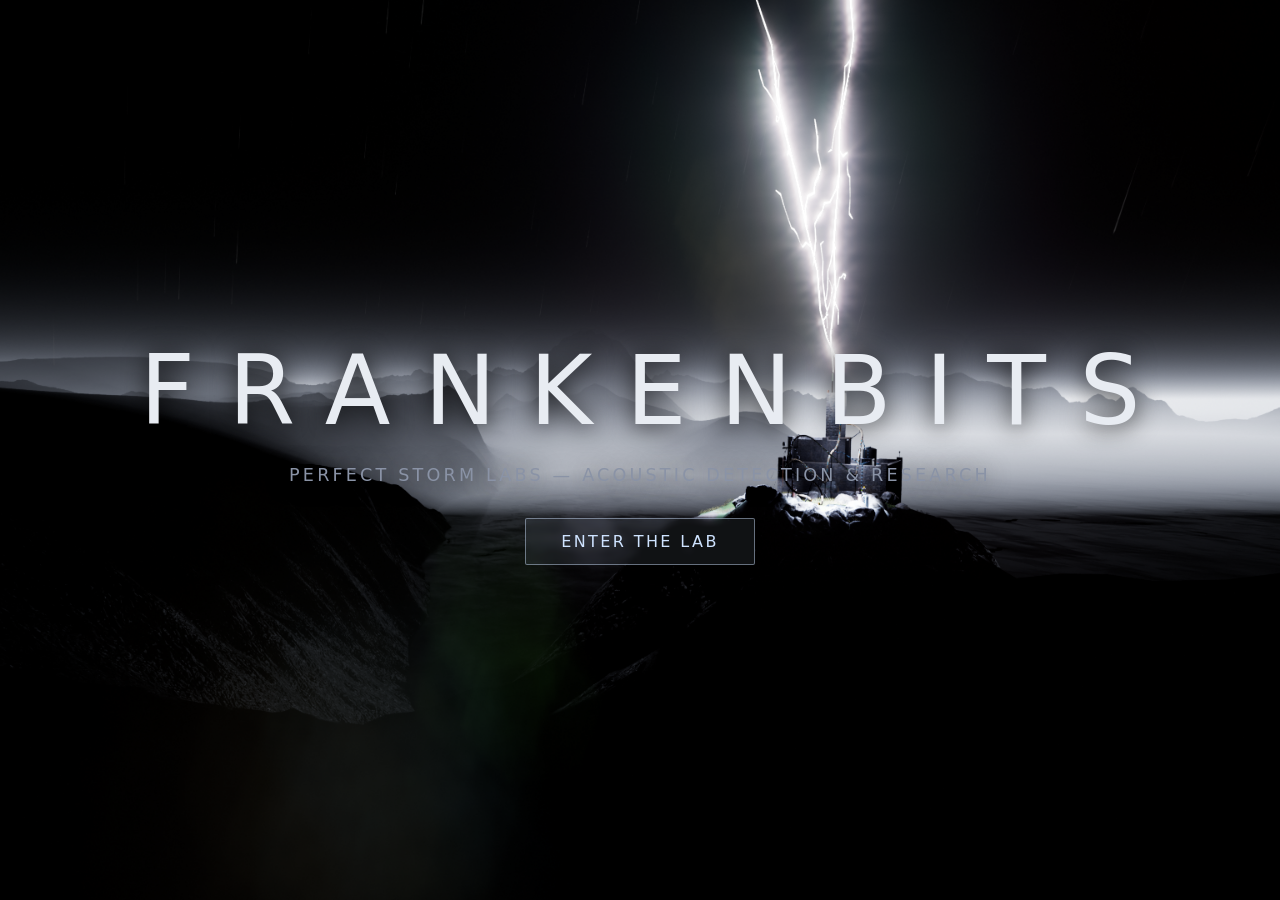
==== index.html @ 6821a6b4 "Initial site: FrankenBits landing (outer loop live, forge-cut autochain wired) - Vanilla HTML/CSS/JS" ====
<!DOCTYPE html>
<html lang="en">
<head>
  <meta charset="UTF-8" />
  <meta name="viewport" content="width=device-width, initial-scale=1.0" />
  <title>FrankenBits — Perfect Storm Labs</title>
  <meta name="description" content="FrankenBits, LLC — acoustic detection &amp; research." />
  <link rel="stylesheet" href="styles.css" />
</head>
<body>
  <!--
    VIDEO CHOREOGRAPHY (proof of concept)
    ───────────────────────────────────────────
    1. #loop-video     — muted autoplay LOOP, lab exterior (ambient hero bg).
    2. #dive-video     — on CLICK ("Enter"), dives into the lab, ENDS on a static align frame.
    3. #mirror-settle  — mirror balls roll into alignment ONCE (216f), then hand to:
    4. #mirror-loop    — seamless 720-frame full-rotation LOOP = the live nav hub (forever).
    5. #dest-video     — a PURPOSEFUL CLICK destination via the elevator ("Explore More" → reception;
                         currently uses the forge clip as a stand-in until reception is rendered).

    Video files are NOT committed here (GitHub Pages 100MB/file limit). Point data-src at your
    hosted URLs (S3+CloudFront or Cloudflare R2). Encode web copies from a PNG sequence with:
      ffmpeg -framerate 30 -start_number 0 -i frames_%03d.png -c:v libx264 -crf 23 \
             -pix_fmt yuv420p -movflags +faststart -an out.mp4
    (Match the %0Nd padding to your frames; +faststart is required for progressive web playback.)
  -->

  <!-- STAGE 1: ambient looping exterior -->
  <section id="stage-loop" class="stage is-active">
    <video id="loop-video" class="bg-video" autoplay muted loop playsinline preload="auto"
           poster="assets/Image5_002.png" data-src="assets/intro_loop.mp4"></video>
    <div class="overlay">
      <h1 class="brand">FRANKENBITS</h1>
      <p class="tagline">Perfect Storm Labs — Acoustic Detection &amp; Research</p>
      <button id="btn-enter" class="cta" type="button">Enter the Lab</button>
    </div>
  </section>

  <!-- STAGE 2: click-to-dive, freezes on hero still -->
  <section id="stage-dive" class="stage">
    <video id="dive-video" class="bg-video" muted playsinline preload="auto"
           poster="assets/HERO2.png" data-src="assets/dive.mp4"></video>
    <!-- LIVE nav hub (two-stage mirror-ball apparatus). When the dive ends on its static align
         frame, the mirror balls roll into alignment ONCE (#mirror-settle, 216f), then hand off to
         a seamless 720-frame full-rotation LOOP (#mirror-loop) that runs forever. Frame 215→216 is
         contiguous (verified MAD≈0.06) so settle→loop is frame-perfect; 935→216 closes the loop
         (MAD≈0.16). The settled ball positions are where the projected-nav links anchor.
         HERO3 still is the poster/fallback if neither can play. -->
    <video id="mirror-settle" class="bg-video" muted playsinline preload="auto"
           poster="assets/HERO3.png" data-src="assets/mirrorballs_settle.mp4" hidden></video>
    <video id="mirror-loop" class="bg-video" muted loop playsinline preload="auto"
           poster="assets/HERO3.png" data-src="assets/mirrorballs_loop.mp4" hidden></video>
    <!-- fallback still if the idle loop can't play (autoplay blocked / decode fail) -->
    <img id="hero-still" class="bg-still" src="assets/HERO3.png" alt="" hidden />
    <!-- WORKBENCH NAV: destinations projected onto the bench, anchored to the 5 settled mirror
         balls. One ball per destination, mapped LEFT→RIGHT by the balls' measured frame-216 x
         positions (NOT evenly spaced — perspective compresses the right). See
         webdev/ball_anchoring_NOTES.md. --bx/--by are % of the frame; labels sit above each ball.
           Ball 1  x25.0%  → About              (external)
           Ball 2  x36.5%  → SkySentinel        (external)
           Ball 3  x49.0%  → Explore More       (center / primary → elevator journey → reception)
           Ball 4  x61.0%  → Investor Relations (inert placeholder)
           Ball 5  x71.0%  → Contact            (mailto)
         "Explore More" collapses the former Front Desk + Enter the Forge into ONE gateway: take
         the elevator, auto-arrive at reception. Reception isn't rendered yet, so #dest-video uses
         data-explore (currently points at the forge clip as a working stand-in; repoint to the
         reception clip when it's rendered). Same lazy no-op pattern the README documents. -->
    <nav id="lab-nav" class="lab-nav" hidden>
      <!-- Projected WORDMARK — site identity cast over the beacon (the central orb/beaker), so the
           homepage reads as "Perfect Storm Labs" without breaking the in-world illusion. Same
           projected-light grammar as the nav links, but ignites a HEARTBEAT AFTER the nav
           (JS adds .wordmark-lit ~700ms post-reveal) so it feels like its own entity powering on.
           Anchored over the beacon (NOT the arch — the table sits intentionally off-center):
           --bx:47% (beacon column, == Explore More), --by:36% (above the orb, below the gate).
           This is the web-side stand-in for a future in-world sign (wall placard / bench book). -->
      <div class="proj-wordmark" style="--bx:47%;--by:36%" aria-hidden="true">
        <span class="pw-main">Perfect Storm Labs</span>
      </div>
      <!-- Links in LEFT→RIGHT ball order. --bx/--by = ball center as % of frame (--by is the
           label line, just ABOVE each ball and below the orb glow). --delay ignites center-out.
           Coords RE-MEASURED from the FINAL render (Screenshot 2026-10-03 221611): balls sit low
           (~87% height); labels at ~81.5% clear the bright central orb so EXPLORE MORE stays legible. -->
      <div class="projection">
        <a   class="proj-link" href="https://paulswisher.co" target="_blank" rel="noopener"
             style="--bx:23.1%;--by:81.5%;--delay:220ms">About</a>
        <a   class="proj-link" href="https://skysentinel.dev" target="_blank" rel="noopener"
             style="--bx:35.6%;--by:81.5%;--delay:110ms">SkySentinel</a>
        <button class="proj-link" data-goto="explore" type="button"
             style="--bx:47.5%;--by:81.5%;--delay:0ms">Explore More</button>
        <button class="proj-link is-placeholder" type="button" disabled
             style="--bx:58.8%;--by:81.5%;--delay:110ms">Investors</button>
        <a   class="proj-link" href="mailto:paul@frankenbits.com"
             style="--bx:70.2%;--by:81.5%;--delay:220ms">Contact</a>
      </div>
      <button class="proj-link nav-corner" data-goto="loop" type="button">↩ Back outside</button>
    </nav>
  </section>

  <!-- STAGE 3: elevator JOURNEY — shared elevator segment fades to black, then the chosen
       destination fades up from black on the matching doors-open keyframe. Destinations are
       data-driven on #dest-video (data-<dest>). "Explore More" → data-explore. -->
  <section id="stage-journey" class="stage">
    <!-- shared: HERO/lab → into elevator → doors close → fade to black -->
    <video id="elevator-video" class="bg-video" muted playsinline preload="auto"
           data-src="assets/elevator.mp4"></video>
    <!-- destination: fades from black, doors open. src set per chosen destination.
         AUTOCHAINED CUTS: a destination's value is a COMMA-SEPARATED list of clips played back to
         back as one film (the forge scene is re-rendered in GitHub-friendly cuts on hard scene
         boundaries, so no seam engineering is needed — just sequential playback). Between cuts a
         silent-film intertitle (#intertitle) covers the swap/buffer. To add a cut: append its
         filename to the list. The cuts forge_cut_1..N collectively REPLACE the old monolithic
         forge.mp4. (Only cut_1 is rendered so far; append cut_2.. as they land.) -->
    <video id="dest-video" class="bg-video" playsinline preload="none" controls hidden
           data-explore="assets/forge_cut_1.mp4"></video>
    <!-- Silent-film intertitle: shown between autochained cuts to cover the load/swap and give the
         sequence movie-like flair. Buffering-aware (held for a minimum beat AND until the next cut
         is ready). CSS/text for now; drop a rendered card in later by setting a background-image on
         .intertitle (or swapping #intertitle-text for an <img>). Hidden/inert by default. -->
    <div id="intertitle" class="intertitle" hidden aria-hidden="true">
      <div class="intertitle-frame">
        <p id="intertitle-text" class="intertitle-text"></p>
      </div>
    </div>
    <button class="nav-link forge-back" data-goto="dive" type="button">↩ Back to the Lab</button>
  </section>

  <script src="app.js"></script>
</body>
</html>
---- styles.css ----
/* FrankenBits landing — POC styles.
   Full-bleed video "stages"; one visible at a time via .is-active. Dark/atmospheric to match
   the Twinmotion renders (near-monochrome, single focal light). */

:root {
  --bg: #05060a;
  --fg: #e8ecf2;
  --accent: #cfe3ff;      /* cool lightning-white */
  --dim: #8a93a6;
  --cta-bg: rgba(207, 227, 255, 0.08);
  --cta-border: rgba(207, 227, 255, 0.45);
}

* { box-sizing: border-box; margin: 0; padding: 0; }

/* The HTML `hidden` attribute must win over author display rules (e.g. .lab-nav{display:flex}).
   Without this, display:flex overrides UA [hidden]{display:none} and elements meant to be toggled
   via JS (lab-nav, mirror-settle, mirror-loop, hero-still, dest-video) show when they shouldn't. */
[hidden] { display: none !important; }

html, body {
  height: 100%;
  background: var(--bg);
  color: var(--fg);
  font-family: "Segoe UI", system-ui, -apple-system, sans-serif;
  overflow: hidden;
}

/* ── stages ─────────────────────────────────────────────── */
.stage {
  position: fixed;
  inset: 0;
  opacity: 0;
  visibility: hidden;
  transition: opacity 0.9s ease;
  z-index: 0;
}
.stage.is-active {
  opacity: 1;
  visibility: visible;
  z-index: 1;
}

.bg-video,
.bg-still {
  position: absolute;
  inset: 0;
  width: 100%;
  height: 100%;
  object-fit: cover;      /* full-bleed, no letterbox */
  background: var(--bg);
}

/* dive → settle → loop handoffs: each incoming mirror-ball clip starts transparent and fades in
   over the previous clip's last frame once it's actually painting (JS adds .is-shown on the
   'playing' event). This bridges decode latency so there's no flash/blip between clips.
   #mirror-loop sits above #mirror-settle (which sits above #dive-video) during each crossfade. */
#mirror-settle,
#mirror-loop {
  opacity: 0;
  transition: opacity 0.9s ease;
}
#mirror-settle { z-index: 2; }        /* above #dive-video */
#mirror-loop   { z-index: 3; }        /* above #mirror-settle */
#mirror-settle.is-shown,
#mirror-loop.is-shown { opacity: 1; }

@media (prefers-reduced-motion: reduce) {
  #mirror-settle,
  #mirror-loop { transition: none; }
}

/* ── overlay (stage 1) ──────────────────────────────────── */
.overlay {
  position: relative;
  z-index: 2;
  height: 100%;
  display: flex;
  flex-direction: column;
  align-items: center;
  justify-content: center;
  text-align: center;
  gap: 1.1rem;
  /* keep text legible over bright lightning */
  text-shadow: 0 2px 24px rgba(0, 0, 0, 0.9);
}

.brand {
  font-size: clamp(2.4rem, 8vw, 6rem);
  letter-spacing: 0.35em;
  font-weight: 300;
  padding-left: 0.35em; /* optical balance for the letter-spacing */
}
.tagline {
  color: var(--dim);
  font-size: clamp(0.85rem, 2vw, 1.1rem);
  letter-spacing: 0.18em;
  text-transform: uppercase;
}

/* ── buttons ────────────────────────────────────────────── */
.cta,
.nav-link {
  margin-top: 1rem;
  padding: 0.8rem 2.2rem;
  font: inherit;
  letter-spacing: 0.15em;
  text-transform: uppercase;
  color: var(--accent);
  background: var(--cta-bg);
  border: 1px solid var(--cta-border);
  border-radius: 2px;
  cursor: pointer;
  backdrop-filter: blur(3px);
  transition: background 0.3s ease, transform 0.15s ease;
}
.cta:hover,
.nav-link:hover { background: rgba(207, 227, 255, 0.18); }
.cta:active,
.nav-link:active { transform: translateY(1px); }

/* ── PROJECTED WORDMARK (site identity) ──────────────────────
   The homepage had no marking of what you're looking at. This casts "Perfect Storm Labs" over the
   beacon in the SAME projected-light grammar as the nav, but ignites a heartbeat LATER (JS adds
   .wordmark-lit ~700ms after the nav reveal) so it reads as its own entity powering on — not part
   of the same flash as the links. Anchored by --bx/--by (% of frame) over the beacon/orb.
   Web-side stand-in for a future in-world sign (wall placard / book on the bench). */
.proj-wordmark {
  position: absolute;
  left: var(--bx, 47%);
  top: var(--by, 36%);
  transform: translate(-50%, -50%);
  z-index: 5;
  pointer-events: none;              /* identity only, not a link */
  text-align: center;
  opacity: 0;                        /* dark until JS ignites it (.wordmark-lit) */
}
.proj-wordmark .pw-main {
  display: block;
  font-size: clamp(1.1rem, 2.6vw, 2.1rem);
  letter-spacing: 0.3em;
  padding-left: 0.3em;               /* optical balance for the tracking */
  text-transform: uppercase;
  font-weight: 300;
  white-space: nowrap;
  color: #d6f3ff;                    /* same cyan core as the links */
  /* two tight DARK stops first (contrast edge over the bright orb), then the cyan bloom */
  text-shadow:
    0 1px 2px rgba(0, 10, 20, 0.95),
    0 0 3px  rgba(0, 10, 20, 0.9),
    0 0 5px  rgba(190, 240, 255, 0.95),
    0 0 16px rgba(90, 210, 255, 0.8),
    0 0 36px rgba(60, 170, 255, 0.55),
    0 0 68px rgba(40, 140, 255, 0.35);
}
/* JS adds .wordmark-lit a heartbeat after the nav → ignite, then settle into the living flicker */
.proj-wordmark.wordmark-lit {
  animation:
    projIgnite 0.7s ease forwards,
    projFlicker 5.0s ease-in-out 0.7s infinite;
}

@media (prefers-reduced-motion: reduce) {
  /* no flash/flicker: once lit, just show steady (keep the centering transform) */
  .proj-wordmark.wordmark-lit { animation: none; opacity: 1; }
}

/* ── PROJECTED-LIGHT NAV ─────────────────────────────────────
   Destinations read as cyan energy "projected" onto the bench by the orb — no boxes, just
   glowing light-text that brightens the wood (mix-blend-mode: screen). Laid in a shallow arc
   following the bench perspective, igniting from the center outward. Lives as a web overlay so
   the text stays crisp/editable; later it can register to in-scene objects (rolling mirror balls
   or a flip-up board) once those are rendered. */
.lab-nav {
  position: absolute;
  z-index: 5;                        /* above the mirror-ball hub videos (settle z2, loop z3) */
  inset: 0;                          /* full-bleed: .projection anchors links by % of the frame */
  pointer-events: none;              /* gutter ignores clicks; links re-enable below */
}

/* Full-bleed anchoring layer: each .proj-link is absolutely placed at its ball's --bx/--by.
   (Was a centered flex row; now the balls define the layout. See webdev/ball_anchoring_NOTES.md.) */
.projection {
  position: relative;
  width: 100%;
  height: 100%;
  pointer-events: none;              /* only the links take clicks */
}

/* projected light label: glow-text, no chrome, blends onto the wood */
.proj-link,
.proj-link:link,
.proj-link:visited {
  margin: 0;
  padding: 0.35rem 0.5rem;
  border: 0;
  background: none;
  font: inherit;
  font-size: clamp(0.8rem, 1.5vw, 1.05rem);
  letter-spacing: 0.22em;
  text-transform: uppercase;
  text-decoration: none;
  white-space: nowrap;
  cursor: pointer;
  color: #d6f3ff;                                   /* near-white cyan core (also for :visited) */
}

.proj-link {
  /* anchored to its ball: --bx/--by are % of the frame; translate centers the label on the point */
  position: absolute;
  left: var(--bx, 50%);
  top: var(--by, 72%);
  transform: translate(-50%, -50%);
  pointer-events: auto;              /* .projection/.lab-nav ignore clicks; links re-enable here */
  /* glowing cyan light-text (no box). NOTE: deliberately NOT using mix-blend-mode here — screen
     blend rendered the text flat/invisible in testing; the layered glow alone sells "projected".
     The two tight DARK stops first give the light text a contrast edge so it stays legible when a
     label overlaps a bright area (the central orb glow); the cyan bloom stops sell the projection. */
  text-shadow:
    0 1px 2px rgba(0, 10, 20, 0.95),
    0 0 3px  rgba(0, 10, 20, 0.9),
    0 0 4px  rgba(190, 240, 255, 0.95),
    0 0 12px rgba(90, 210, 255, 0.8),
    0 0 28px rgba(60, 170, 255, 0.55),
    0 0 54px rgba(40, 140, 255, 0.35);
  /* ignite from center outward: --delay set per item (0 at center, larger at the edges) */
  opacity: 0;
  animation:
    projIgnite 0.6s ease forwards,
    projFlicker 4.2s ease-in-out infinite;
  animation-delay:
    var(--delay, 0ms),
    calc(var(--delay, 0ms) + 0.6s);
}

.proj-link:hover {
  color: #ffffff;
  text-shadow:
    0 0 6px  rgba(220, 250, 255, 1),
    0 0 18px rgba(120, 225, 255, 0.95),
    0 0 42px rgba(80, 190, 255, 0.7),
    0 0 80px rgba(60, 170, 255, 0.5);
}
.proj-link:focus-visible {
  outline: 1px solid rgba(150, 225, 255, 0.8);
  outline-offset: 4px;
}

/* Investor Relations — not built yet: dimmer, cooler, non-interactive, "soon" tag */
.proj-link.is-placeholder {
  color: #7fb0cf;
  cursor: default;
  text-shadow: 0 0 6px rgba(90, 160, 200, 0.5), 0 0 16px rgba(70, 130, 180, 0.3);
}
.proj-link.is-placeholder::after {
  content: " · soon";
  opacity: 0.55;
  font-size: 0.78em;
  letter-spacing: 0.1em;
}

/* flicker up as the apparatus "powers" the projection on */
@keyframes projIgnite {
  0%   { opacity: 0; }
  35%  { opacity: 0.85; }
  48%  { opacity: 0.2; }    /* arc flicker */
  65%  { opacity: 1; }
  78%  { opacity: 0.55; }
  100% { opacity: 1; }
}

/* subtle living flicker on the projected light (energy isn't perfectly steady) */
@keyframes projFlicker {
  0%, 100% { opacity: 1; }
  47%      { opacity: 0.92; }
  50%      { opacity: 0.98; }
  53%      { opacity: 0.9; }
}

/* "back outside" — small projected label in the corner, out of the destination fan */
.nav-corner {
  position: absolute;
  z-index: 6;
  bottom: 1.4rem;
  left: 1.4rem;
  margin: 0;
  pointer-events: auto;
  font-size: 0.75rem;
  letter-spacing: 0.16em;
  transform: none;
  animation: none;
  opacity: 0.85;
}

.forge-back {
  position: absolute;
  z-index: 3;
  top: 1.5rem;
  left: 1.5rem;
  margin: 0;
}

@media (prefers-reduced-motion: reduce) {
  /* keep the anchor-centering transform; just stop the flicker/ignite and show at full opacity */
  .proj-link { animation: none; opacity: 1; transform: translate(-50%, -50%); }
}

@media (prefers-reduced-motion: reduce) {
  .bench-deck .nav-link { animation: none; opacity: 1; }
}

@media (prefers-reduced-motion: reduce) {
  .stage { transition: none; }
}

/* ── SILENT-FILM INTERTITLE ─────────────────────────────────────────────────
   Shown BETWEEN autochained forge cuts to cover the swap/buffer and give the sequence movie-like
   flair. Full-bleed over the journey stage; fades via .is-shown (same grammar as the video
   handoffs). CSS/text for now — to use a RENDERED card later, set `background-image` on
   `.intertitle-frame` (or replace #intertitle-text with an <img>) and the layout still holds. */
.intertitle {
  position: absolute;
  inset: 0;
  z-index: 5;                 /* above #dest-video, below nothing else on this stage */
  display: grid;
  place-items: center;
  background: #000;           /* hard black = the hard-cut boundary; hides the clip swap */
  opacity: 0;
  transition: opacity 0.45s ease;
  pointer-events: none;       /* purely decorative; never traps clicks */
}
.intertitle.is-shown { opacity: 1; }

/* the framed "card": thin double-rule border like a title card, with a soft vignette */
.intertitle-frame {
  position: relative;
  max-width: min(78vw, 60rem);
  padding: clamp(1.5rem, 5vw, 3.5rem) clamp(2rem, 7vw, 5rem);
  border: 1px solid rgba(207, 227, 255, 0.22);
  outline: 1px solid rgba(207, 227, 255, 0.1);
  outline-offset: 6px;
  background:
    radial-gradient(ellipse at center, rgba(207, 227, 255, 0.04) 0%, transparent 70%),
    #04050a;
  /* background-image hook: drop a rendered card here later and it fills the frame */
  background-size: cover;
  background-position: center;
}

.intertitle-text {
  margin: 0;
  text-align: center;
  color: var(--accent);
  font-family: Georgia, "Times New Roman", serif;   /* silent-film serif */
  font-style: italic;
  font-weight: 400;
  letter-spacing: 0.06em;
  line-height: 1.4;
  font-size: clamp(1.25rem, 3.5vw, 2.4rem);
  text-shadow: 0 0 18px rgba(207, 227, 255, 0.35), 0 2px 6px rgba(0, 0, 0, 0.8);
}
/* empty caption → clean black hold: hide the framed box entirely (set by JS via .no-text) */
.intertitle.no-text .intertitle-frame { border: none; outline: none; background: transparent; }
.intertitle-text:empty { display: none; }

/* subtle film grain + flicker so the card reads as "projected", not a flat web div */
.intertitle::after {
  content: "";
  position: absolute;
  inset: 0;
  pointer-events: none;
  opacity: 0.06;
  background-image: repeating-radial-gradient(
    circle at 50% 50%,
    rgba(255, 255, 255, 0.08) 0 1px,
    transparent 1px 2px
  );
  animation: intertitle-flicker 2.6s steps(8) infinite;
}
@keyframes intertitle-flicker {
  0%, 100% { opacity: 0.05; }
  50%      { opacity: 0.08; }
}

@media (prefers-reduced-motion: reduce) {
  .intertitle { transition: none; }
  .intertitle::after { animation: none; }
}
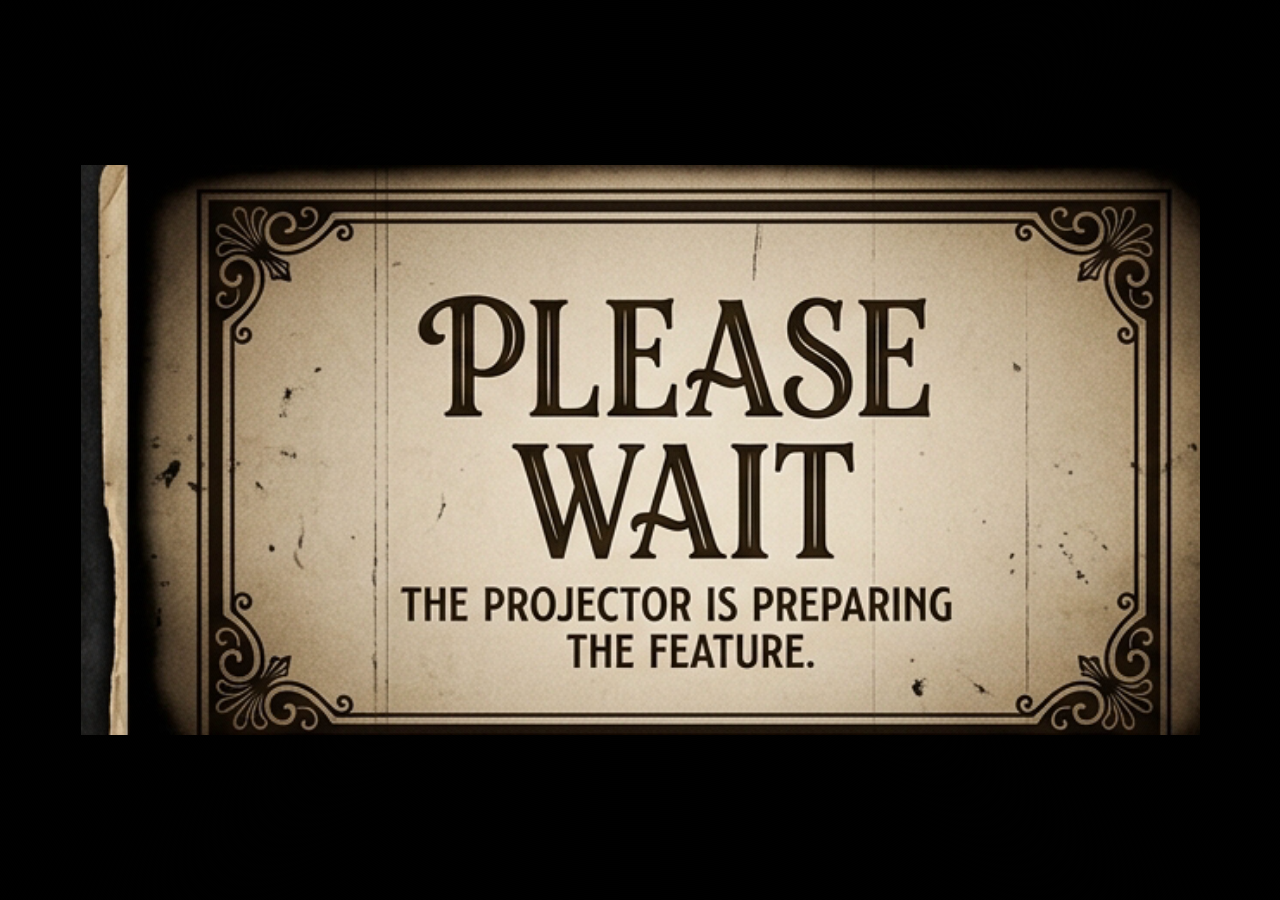
==== commit eba97348: "Loop title sequence + rendered transition cards; refreshed clips - 5-card movie-title intro over the" ====
--- a/index.html
+++ b/index.html
@@ -27,12 +27,53 @@
 
   <!-- STAGE 1: ambient looping exterior -->
   <section id="stage-loop" class="stage is-active">
+    <!-- Poster still held UNDER the loop video so there's always a painted frame on first load.
+         The loop <video> starts transparent (opacity:0) and only fades in once it's actually
+         painting (JS adds .is-shown on 'playing'); this still shows through until then, so the
+         poster→first-frame swap no longer tears. Fades out (.is-hidden) once the video is up. -->
+    <img id="loop-poster" class="bg-still" src="assets/Image5_002.png" alt="" aria-hidden="true" />
     <video id="loop-video" class="bg-video" autoplay muted loop playsinline preload="auto"
            poster="assets/Image5_002.png" data-src="assets/intro_loop.mp4"></video>
-    <div class="overlay">
+    <!-- TITLE SEQUENCE (movie-intro grammar) — plays on EVERY arrival at the loop stage (fresh
+         load AND "Back outside" return). JS (runTitleSequence) fades these cards in/out in order,
+         then fades in the Enter button. Each .title-card starts hidden (opacity:0) and is driven
+         by .is-shown. The brand wordmark persists under all cards as the constant anchor.
+         TODO(skip): wire a click/keydown on #stage-loop to fast-forward the sequence (jump to the
+         final card + reveal Enter). Left as a follow-up per design note. -->
+    <div class="overlay" id="title-overlay">
       <h1 class="brand">FRANKENBITS</h1>
-      <p class="tagline">Perfect Storm Labs — Acoustic Detection &amp; Research</p>
-      <button id="btn-enter" class="cta" type="button">Enter the Lab</button>
+
+      <!-- TITLE BAND: fixed-height stage so cycling cards never change the overlay height
+           (that height change was bouncing the brand above). All cards stack in this band. -->
+      <div class="title-band">
+        <!-- Card 1: studio bumper -->
+        <div class="title-card" data-title-card="1" aria-hidden="true">
+          <p class="title-lab">FrankenBits, LLC presents</p>
+        </div>
+
+        <!-- Card 2: the identity -->
+        <div class="title-card" data-title-card="2" aria-hidden="true">
+          <p class="title-lab">Perfect Storm Labs</p>
+        </div>
+
+        <!-- Card 3: the discipline -->
+        <div class="title-card" data-title-card="3" aria-hidden="true">
+          <p class="title-sub">Acoustic Detection &amp; Research</p>
+          <p class="title-sub title-sub-b2b">Engineering Business-to-Business Engagement</p>
+        </div>
+
+        <!-- Card 4: production credit -->
+        <div class="title-card" data-title-card="4" aria-hidden="true">
+          <p class="title-credit">Produced in Twinmotion</p>
+        </div>
+
+        <!-- Card 5: final identity (persists; Enter reveals under it) -->
+        <div class="title-card" data-title-card="5" aria-hidden="true">
+          <p class="title-lab">Perfect Storm Labs</p>
+        </div>
+      </div>
+
+      <button id="btn-enter" class="cta is-pending" type="button">Enter the Lab</button>
     </div>
   </section>
 
@@ -111,18 +152,25 @@
          filename to the list. The cuts forge_cut_1..N collectively REPLACE the old monolithic
          forge.mp4. (Only cut_1 is rendered so far; append cut_2.. as they land.) -->
     <video id="dest-video" class="bg-video" playsinline preload="none" controls hidden
-           data-explore="assets/forge_cut_1.mp4"></video>
-    <!-- Silent-film intertitle: shown between autochained cuts to cover the load/swap and give the
-         sequence movie-like flair. Buffering-aware (held for a minimum beat AND until the next cut
-         is ready). CSS/text for now; drop a rendered card in later by setting a background-image on
-         .intertitle (or swapping #intertitle-text for an <img>). Hidden/inert by default. -->
-    <div id="intertitle" class="intertitle" hidden aria-hidden="true">
-      <div class="intertitle-frame">
-        <p id="intertitle-text" class="intertitle-text"></p>
-      </div>
-    </div>
+           data-explore="assets/forge_cut_1.mp4,assets/forge_cut_2.mp4,assets/forge_cut_3.mp4"></video>
     <button class="nav-link forge-back" data-goto="dive" type="button">↩ Back to the Lab</button>
   </section>
+
+  <!-- SILENT-FILM INTERTITLE (top-level overlay so it can cover ANY stage) ─────────────────────
+       Shows a rendered title card at key transitions, silent-film style. Used for:
+         • initial load            → PLEASE WAIT   (card_please_wait.png)
+         • "Enter the Lab" click    → TO LAB        (card_to_lab.png)
+         • "Explore More" click     → INTO THE DEPTHS (card_into_depths.png)
+         • between forge cuts       → (buffering-aware caption/card to cover the swap)
+       The card image is set as a background-image on .intertitle-frame via JS (showCard). Falls
+       back to #intertitle-text if no image. Buffering-aware where it gates a video (held for a
+       minimum beat AND until the target is ready). Hidden/inert by default.
+       (card_standby.png exists for a future "STANDBY, joining live stream" beat — not wired yet.) -->
+  <div id="intertitle" class="intertitle" hidden aria-hidden="true">
+    <div class="intertitle-frame" id="intertitle-frame">
+      <p id="intertitle-text" class="intertitle-text"></p>
+    </div>
+  </div>
 
   <script src="app.js"></script>
 </body>
--- a/styles.css
+++ b/styles.css
@@ -50,6 +50,22 @@
   object-fit: cover;      /* full-bleed, no letterbox */
   background: var(--bg);
 }
+
+/* loop video: start transparent and fade in only once it's actually painting a frame (JS adds
+   .is-shown on 'playing'/'canplay'), so the poster (Image5_002.png) holds underneath for ~1-2s
+   instead of tearing on the poster→first-decoded-frame swap. Same anti-flash grammar as the
+   mirror-ball handoffs below. */
+#loop-video {
+  opacity: 0;
+  transition: opacity 0.6s ease;
+}
+#loop-video.is-shown { opacity: 1; }
+/* poster still under the loop: visible on load, fades out once the video is painting */
+#loop-poster {
+  z-index: 0;
+  transition: opacity 0.6s ease;
+}
+#loop-poster.is-hidden { opacity: 0; }
 
 /* dive → settle → loop handoffs: each incoming mirror-ball clip starts transparent and fades in
    over the previous clip's last frame once it's actually painting (JS adds .is-shown on the
@@ -96,6 +112,66 @@
   font-size: clamp(0.85rem, 2vw, 1.1rem);
   letter-spacing: 0.18em;
   text-transform: uppercase;
+}
+
+/* ── TITLE SEQUENCE (movie intro) ────────────────────────────
+   Staged credit cards shown over the loop on every arrival at the loop stage. Cards fade in/out
+   one at a time, then the Enter button fades in under the final card.
+   NO-BOUNCE: the band is a FIXED-HEIGHT stage and every card is absolutely centered inside it, so
+   swapping cards never changes the overlay height — the brand above and button below stay put.
+   (The earlier version toggled position:absolute↔relative, which resized the band and bounced
+   the brand.) */
+.title-band {
+  position: relative;
+  width: 100%;
+  height: 9rem;                /* fixed stage height → brand/button never shift as cards cycle */
+  display: block;
+}
+.title-card {
+  position: absolute;
+  inset: 0;
+  display: flex;
+  flex-direction: column;
+  align-items: center;
+  justify-content: center;
+  gap: 0.5rem;
+  opacity: 0;
+  transition: opacity 0.8s ease;
+  pointer-events: none;
+}
+.title-card.is-shown { opacity: 1; }
+
+/* identity / studio title (big) */
+.title-lab {
+  font-size: clamp(1.6rem, 4.5vw, 3rem);
+  font-weight: 300;
+  letter-spacing: 0.18em;
+  padding-left: 0.18em;
+  color: var(--accent);
+  text-shadow: 0 0 24px rgba(120, 200, 255, 0.35);
+  text-align: center;
+}
+.title-sub {
+  color: var(--dim);
+  font-size: clamp(0.8rem, 1.9vw, 1.05rem);
+  letter-spacing: 0.16em;
+  text-transform: uppercase;
+  text-align: center;
+}
+.title-sub-b2b { color: #7fb0cf; letter-spacing: 0.14em; }
+
+/* production credit (italic serif, silent-film grammar) */
+.title-credit {
+  font-family: Georgia, "Times New Roman", serif;
+  font-style: italic;
+  color: var(--dim);
+  font-size: clamp(0.85rem, 2vw, 1.15rem);
+  letter-spacing: 0.1em;
+  text-align: center;
+}
+
+@media (prefers-reduced-motion: reduce) {
+  .title-card { transition: none; }
 }
 
 /* ── buttons ────────────────────────────────────────────── */
@@ -118,6 +194,17 @@
 .nav-link:hover { background: rgba(207, 227, 255, 0.18); }
 .cta:active,
 .nav-link:active { transform: translateY(1px); }
+
+/* Enter button is PENDING during the title sequence: invisible + non-interactive until the
+   sequence completes, then JS removes .is-pending to fade it in. */
+.cta.is-pending {
+  opacity: 0;
+  pointer-events: none;
+  transition: opacity 0.8s ease;
+}
+@media (prefers-reduced-motion: reduce) {
+  .cta.is-pending { transition: none; }
+}
 
 /* ── PROJECTED WORDMARK (site identity) ──────────────────────
    The homepage had no marking of what you're looking at. This casts "Perfect Storm Labs" over the
@@ -319,9 +406,9 @@
    handoffs). CSS/text for now — to use a RENDERED card later, set `background-image` on
    `.intertitle-frame` (or replace #intertitle-text with an <img>) and the layout still holds. */
 .intertitle {
-  position: absolute;
+  position: fixed;            /* top-level overlay → can cover ANY stage (load, lab, journey) */
   inset: 0;
-  z-index: 5;                 /* above #dest-video, below nothing else on this stage */
+  z-index: 50;               /* above all stages/nav */
   display: grid;
   place-items: center;
   background: #000;           /* hard black = the hard-cut boundary; hides the clip swap */
@@ -347,6 +434,25 @@
   background-position: center;
 }
 
+/* CARD-IMAGE MODE: when JS sets a rendered card (showCard), the frame BECOMES the image —
+   drop the text-card chrome (border/vignette/padding) and show the art at its own aspect ratio,
+   fit to the viewport. The card art already has its own ornate border, so no outer frame. */
+.intertitle.has-card .intertitle-frame {
+  max-width: min(92vw, 70rem);
+  width: min(92vw, 70rem);
+  aspect-ratio: var(--card-ar, 648 / 330);   /* per-card ratio (set by showCard from the image's
+                                                natural size); default = the sliced-card ratio */
+  padding: 0;
+  border: none;
+  outline: none;
+  background-color: #000;
+  background-size: contain;    /* show the whole card, never crop the border */
+  background-repeat: no-repeat;
+  background-position: center;
+  box-shadow: 0 0 60px rgba(0, 0, 0, 0.9);
+}
+.intertitle.has-card .intertitle-text { display: none; }   /* image carries the words */
+
 .intertitle-text {
   margin: 0;
   text-align: center;
